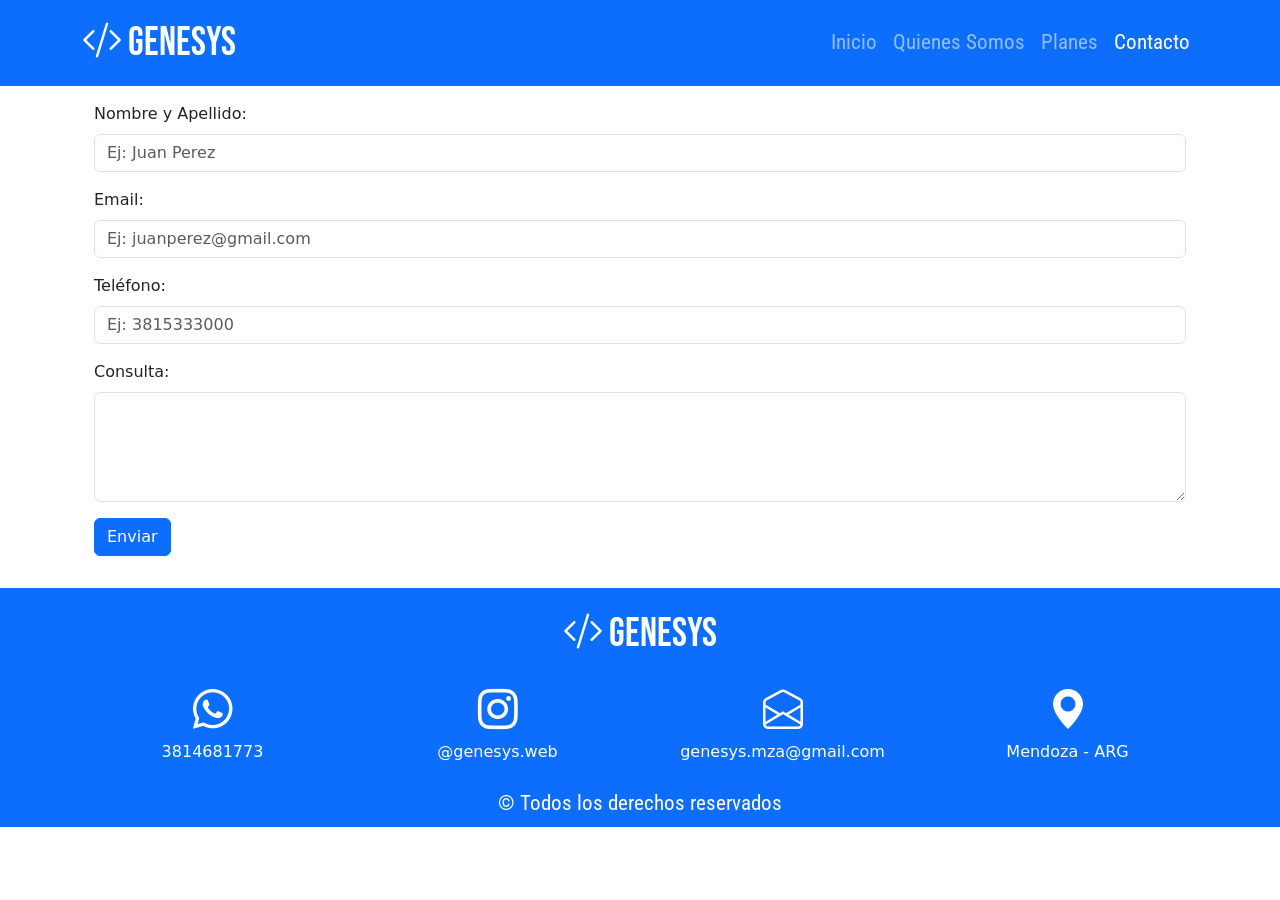
==== pages/contactos.html @ 3c954b08 "se corrige por ultima vez contacto" ====
<!DOCTYPE html>
<html lang="es">
<head>
    <meta charset="UTF-8">
    <meta name="viewport" content="width=device-width, initial-scale=1.0">
    <title>Genesys</title>
    <link href="https://cdn.jsdelivr.net/npm/bootstrap@5.3.5/dist/css/bootstrap.min.css" rel="stylesheet" integrity="sha384-SgOJa3DmI69IUzQ2PVdRZhwQ+dy64/BUtbMJw1MZ8t5HZApcHrRKUc4W0kG879m7" crossorigin="anonymous">
    <link rel="stylesheet" href="../css/style.css">
    <link href="https://cdn.jsdelivr.net/npm/aos@2.3.4/dist/aos.css" rel="stylesheet">
</head>
<body>

    <header>
        <nav class="navbar navbar-expand-lg bg-primary" data-bs-theme="dark" >
            <div class="container">
              <a class="navbar-brand logo" href="../index.html"><i class="bi bi-code-slash"></i> Genesys</a>
              <button class="navbar-toggler" type="button" data-bs-toggle="collapse" data-bs-target="#navbarNav" aria-controls="navbarNav" aria-expanded="false" aria-label="Toggle navigation">
                <span class="navbar-toggler-icon"></span>
              </button>
              <div class="collapse navbar-collapse" id="navbarNav">
                <ul class="navbar-nav ms-auto">
                  <li class="nav-item">
                    <a class="nav-link  roboto" aria-current="page" href="../index.html">Inicio</a>
                  </li>
                  <li class="nav-item">
                    <a class="nav-link   roboto" href="./quienesSomos.html">Quienes Somos</a>
                  </li>
                  <li class="nav-item">
                    <a class="nav-link roboto" href="./planes.html">Planes</a>
                  </li>
                  <li class="nav-item">
                    <a class="nav-link active roboto" href="./contactos.html">Contacto</a>
                  </li>
                </ul>
              </div>
            </div>
          </nav>
    </header>

   <main>
        <section>
            <div class="container">
                <div class="container my-3">
            
                  <form action="https://formsubmit.co/genesys.mza@gmail.com" method="POST">
                    <div class="mb-3 w-100">
                      <label for="nombre" class="form-label">Nombre y Apellido:</label>
                      <input type="text" placeholder="Ej: Juan Perez" class="form-control" id="nombre" name="nombre" required>
                    </div>
                  
                    <div class="mb-3">
                      <label for="correo" class="form-label">Email:</label>
                      <input type="email" placeholder="Ej: juanperez@gmail.com" class="form-control" id="correo" name="correo" required>
                    </div>
                  
                    <div class="mb-3">
                      <label for="telefono" class="form-label">Teléfono:</label>
                      <input type="tel" placeholder="Ej: 3815333000" class="form-control" id="telefono" name="telefono" required>
                    </div>
                  
                    <div class="mb-3">
                      <label for="consulta" class="form-label">Consulta:</label>
                      <textarea id="consulta" class="form-control" name="consulta" rows="4" required></textarea>
                    </div>
                  
                    <input type="hidden" name="_captcha" value="false">
                    <input type="hidden" name="_next" value="https://genesys.com.ar/pages/gracias">
                    <button type="submit" class="btn btn-primary mb-3">Enviar</button>
                  </form>
                  
            </div>
            </div>
        </section>
   </main>

   <footer class="bg-primary">
    <div class="container">
        <div class="text-white text-center py-3">
            <a class="navbar-brand logo text-white" href="../index.html"><i class="bi bi-code-slash text-white"></i> Genesys</a>  
        </div>

        <div class="row text-center text-white">
            <article class="col-6 col-md-3 ">
                <a href="https://api.whatsapp.com/send?phone=3814681773&text=¡Hola Genesys👋! Estuve viendo su pagina web y te queria consultar lo siguiente:"><i class="bi bi-whatsapp text-white fs-1"></i></a>
                <p>3814681773</p>
            </article>

            <article class="col-6 col-md-3  ">
                <a href="https://www.instagram.com/genesys.web/"><i class="bi bi-instagram fs-1 text-white"></i></a>
                <p>@genesys.web</p>
            </article>

            <article class="col-6 col-md-3  ">
                <a href="mailto:genesys.mza@gmail.com"><i class="bi bi-envelope-open fs-1 text-white"></i></a>
                <p>genesys.mza@gmail.com</p>
            </article>

            <article class="col-6 col-md-3  ">
                <a href="https://www.google.com/maps/place/Mendoza,+Capital,+Mendoza/@-32.8833352,-68.8585191,14z/data=!3m1!4b1!4m6!3m5!1s0x967e093ec45179bf:0x205a78f6d20efa3a!8m2!3d-32.8894587!4d-68.8458386!16zL20vMDJtdHd0?entry=ttu&g_ep=EgoyMDI1MDQxNC4xIKXMDSoJLDEwMjExNDU1SAFQAw%3D%3D"><i class="bi bi-geo-alt-fill fs-1 text-white"></i></a>
                <p>Mendoza - ARG</p>
            </article>
        </div>

        <div class="text-center text-white roboto py-2">
            &copy; Todos los derechos reservados
        </div>

    </div>
</footer>

    <script src="https://cdn.jsdelivr.net/npm/bootstrap@5.3.5/dist/js/bootstrap.bundle.min.js" integrity="sha384-k6d4wzSIapyDyv1kpU366/PK5hCdSbCRGRCMv+eplOQJWyd1fbcAu9OCUj5zNLiq" crossorigin="anonymous"></script>
    <script src="https://cdn.jsdelivr.net/npm/aos@2.3.4/dist/aos.js"></script>
    <script>
            AOS.init();
    </script>
</body>
</html>
---- css/style.css ----
@import url("https://cdn.jsdelivr.net/npm/bootstrap-icons@1.11.3/font/bootstrap-icons.min.css");

@font-face{
    font-family: "BebasNeue-Regular";
    src: url(../fonts/BebasNeue-Regular.ttf);
}

@font-face {
    font-family: "Roboto";
    src: url(../fonts/RobotoCondensed-VariableFont_wght.ttf);;
}

@font-face {
    font-family: "SpecialGothic";
    src: url(../fonts/SpecialGothicCondensedOne-Regular.ttf)
}


.logo{
    font-family: "BebasNeue-Regular";
    font-size: 2.5rem; 
}

.sub{
    font-family: "SpecialGothic";
    
}

.text-card{
    font-family: "SpecialGothic";
    font-size: 1.7rem;
}

.proyecto{
    font-family: "Roboto", sans-serif;
    font-size: 5rem;
}

.pages{
    font-family: "Roboto", sans-serif;
    font-size: 2.5rem;
}

.roboto{
    font-family: "Roboto", sans-serif;
    font-size: 1.3rem;
}



#banner {
    background-image: url(../img/banner.jpg);
    background-size: cover;
    background-position: center;
    height: 90vh;
}

.centrado{
    
    display: flex;
    flex-direction: column;
    justify-content: center;
    margin: auto;
    height: 90vh;
}

.centrado2{
    display: flex;
    flex-direction: column;
    justify-content: center;
    margin: auto;
    height: 70vh;
}

.text-orange{
    color:#FFB02E
}

.bg-orange{
    background-color: #FFB02E;
}
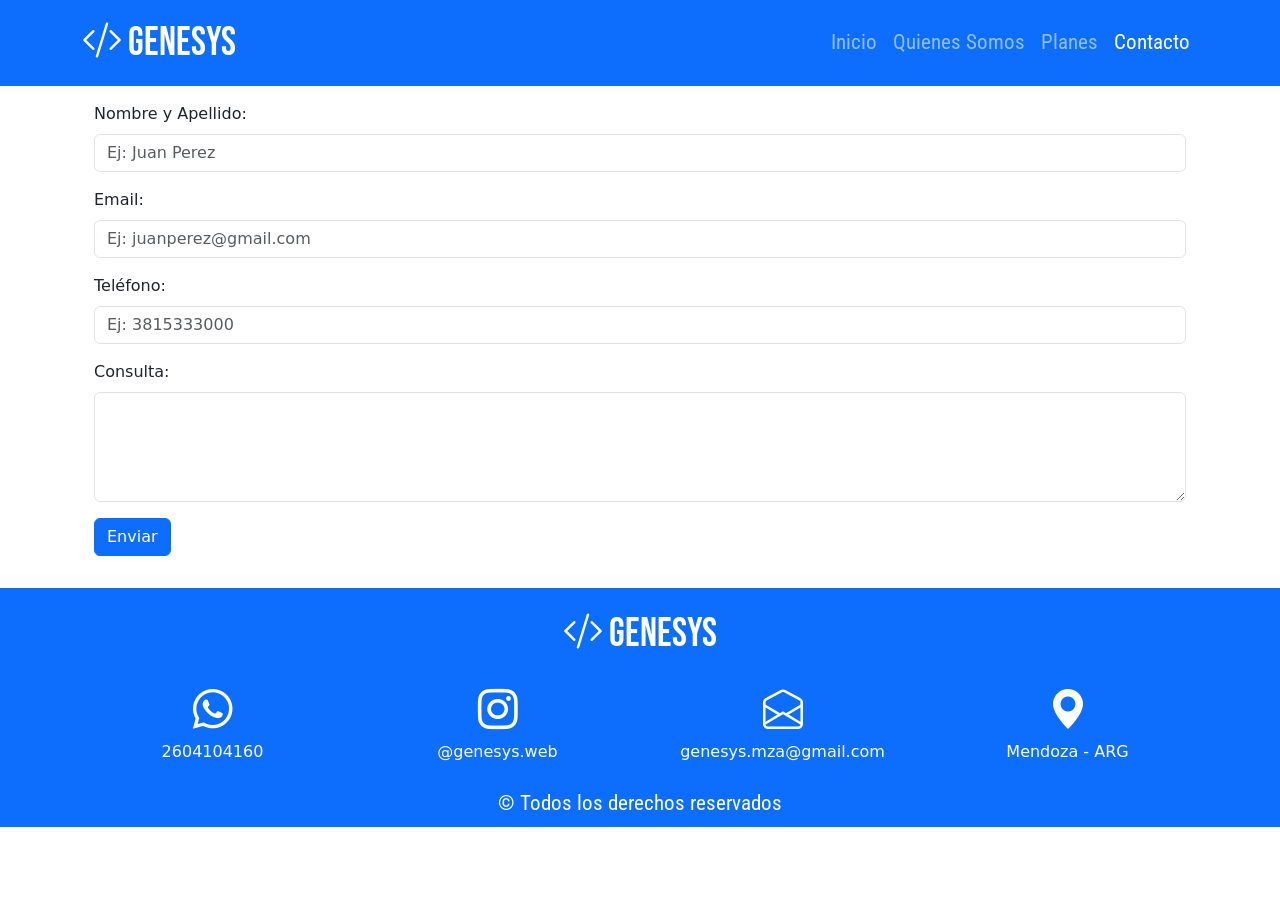
==== commit 3c988abf: "se corrige nuevamente el numero de telefono" ====
--- a/pages/contactos.html
+++ b/pages/contactos.html
@@ -81,8 +81,8 @@
 
         <div class="row text-center text-white">
             <article class="col-6 col-md-3 ">
-                <a href="https://api.whatsapp.com/send?phone=3814681773&text=¡Hola Genesys👋! Estuve viendo su pagina web y te queria consultar lo siguiente:"><i class="bi bi-whatsapp text-white fs-1"></i></a>
-                <p>3814681773</p>
+                <a href="https://api.whatsapp.com/send?phone=2604104160&text=¡Hola Genesys👋! Estuve viendo su pagina web y te queria consultar lo siguiente:"><i class="bi bi-whatsapp text-white fs-1"></i></a>
+                <p>2604104160</p>
             </article>
 
             <article class="col-6 col-md-3  ">
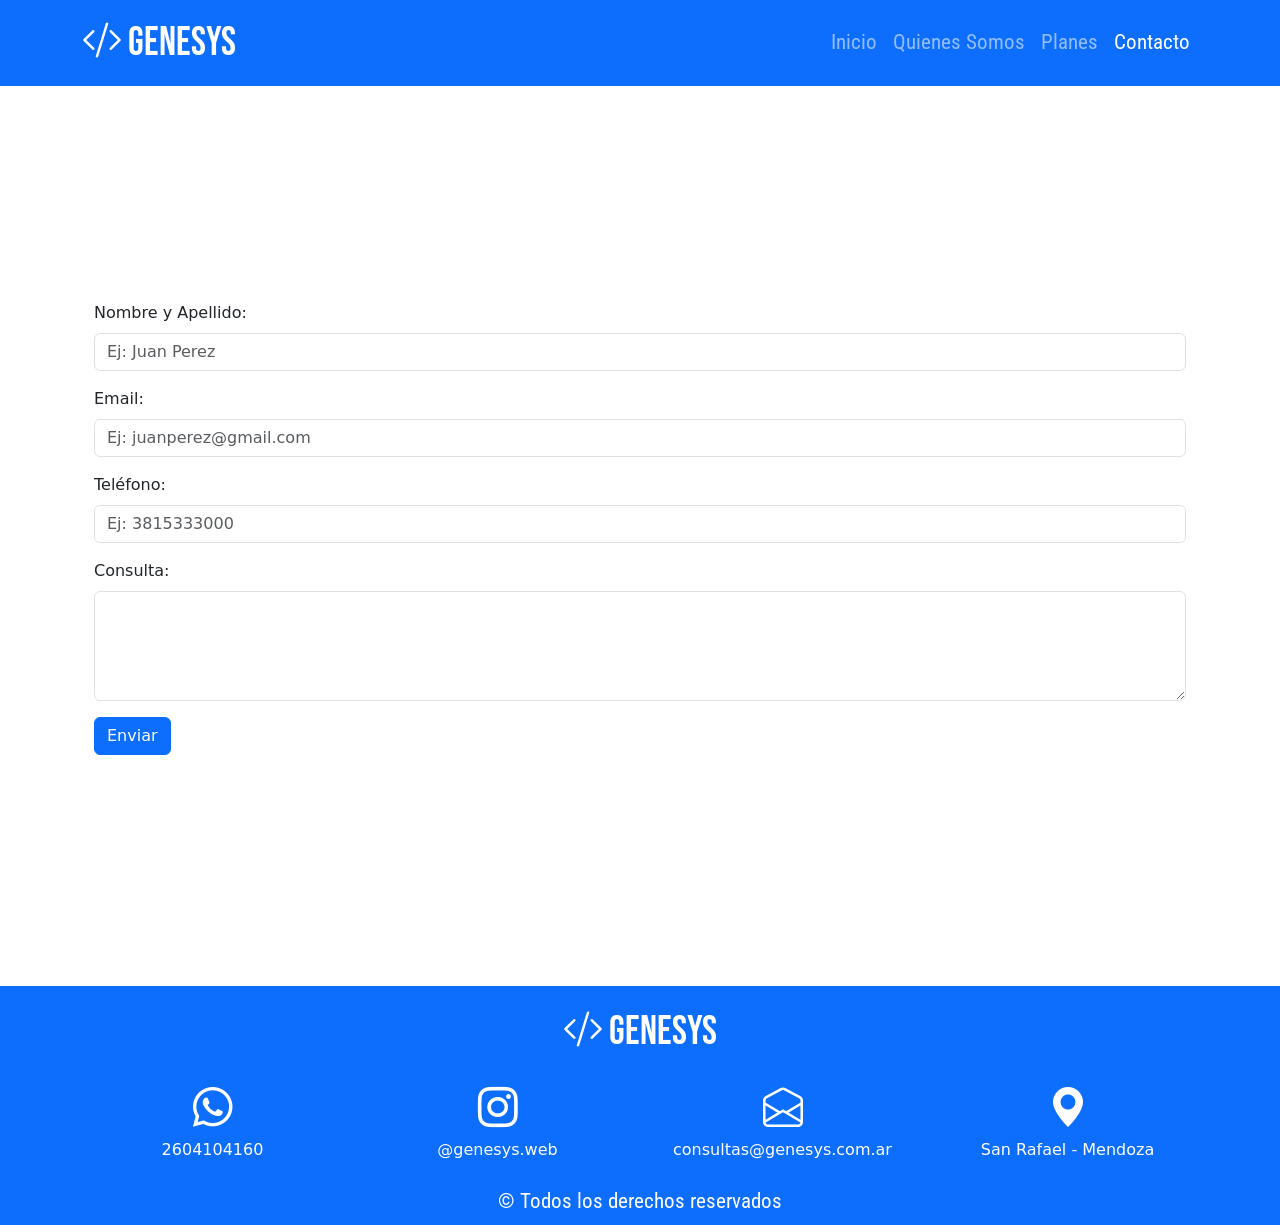
==== commit 541831ba: "se corrijen datos de correo y direccion" ====
--- a/pages/contactos.html
+++ b/pages/contactos.html
@@ -1,9 +1,24 @@
 <!DOCTYPE html>
 <html lang="es">
 <head>
-    <meta charset="UTF-8">
-    <meta name="viewport" content="width=device-width, initial-scale=1.0">
-    <title>Genesys</title>
+  <meta charset="UTF-8">
+  <meta name="viewport" content="width=device-width, initial-scale=1.0">
+  <title>Genesys</title>
+  <meta name="description" content="Genesys: potenciamos tus ventas creando sitios web, tiendas online y soluciones digitales para pymes, emprendimientos y negocios.">
+  <meta name="keywords" content="sitios web, tiendas online, landing page, diseño web, desarrollo web, mendoza, genesys">
+  <meta name="author" content="Genesys">
+  <meta name="robots" content="index, follow">
+
+  
+  <script async src="https://www.googletagmanager.com/gtag/js?id=G-LS818090BV"></script>
+  <script>
+  window.dataLayer = window.dataLayer || [];
+  function gtag(){dataLayer.push(arguments);}
+  gtag('js', new Date());
+
+  gtag('config', 'G-LS818090BV');
+  </script>
+  <link rel="icon" href="../img/_Genesys.png" type="image/png">
     <link href="https://cdn.jsdelivr.net/npm/bootstrap@5.3.5/dist/css/bootstrap.min.css" rel="stylesheet" integrity="sha384-SgOJa3DmI69IUzQ2PVdRZhwQ+dy64/BUtbMJw1MZ8t5HZApcHrRKUc4W0kG879m7" crossorigin="anonymous">
     <link rel="stylesheet" href="../css/style.css">
     <link href="https://cdn.jsdelivr.net/npm/aos@2.3.4/dist/aos.css" rel="stylesheet">
@@ -38,11 +53,11 @@
     </header>
 
    <main>
-        <section>
+        <section id="contactos" class="d-flex align-items-center">
             <div class="container">
                 <div class="container my-3">
             
-                  <form action="https://formsubmit.co/genesys.mza@gmail.com" method="POST">
+                  <form action="https://formsubmit.co/consultas@genesys.com.ar" method="POST">
                     <div class="mb-3 w-100">
                       <label for="nombre" class="form-label">Nombre y Apellido:</label>
                       <input type="text" placeholder="Ej: Juan Perez" class="form-control" id="nombre" name="nombre" required>
@@ -91,13 +106,13 @@
             </article>
 
             <article class="col-6 col-md-3  ">
-                <a href="mailto:genesys.mza@gmail.com"><i class="bi bi-envelope-open fs-1 text-white"></i></a>
-                <p>genesys.mza@gmail.com</p>
+                <a href="mailto:consultas@genesys.com.ar"><i class="bi bi-envelope-open fs-1 text-white"></i></a>
+                <p>consultas@genesys.com.ar</p>
             </article>
 
             <article class="col-6 col-md-3  ">
-                <a href="https://www.google.com/maps/place/Mendoza,+Capital,+Mendoza/@-32.8833352,-68.8585191,14z/data=!3m1!4b1!4m6!3m5!1s0x967e093ec45179bf:0x205a78f6d20efa3a!8m2!3d-32.8894587!4d-68.8458386!16zL20vMDJtdHd0?entry=ttu&g_ep=EgoyMDI1MDQxNC4xIKXMDSoJLDEwMjExNDU1SAFQAw%3D%3D"><i class="bi bi-geo-alt-fill fs-1 text-white"></i></a>
-                <p>Mendoza - ARG</p>
+                <a href="https://www.google.com/maps/place/San+Rafael,+Mendoza/@-34.6274931,-68.3252097,13z/data=!3m1!4b1!4m6!3m5!1s0x967907fdb13d06a7:0xe0fb2796d473309d!8m2!3d-34.6128922!4d-68.3390622!16zL20vMGQ4cXp5?entry=ttu&g_ep=EgoyMDI2MDIxMS4wIKXMDSoASAFQAw%3D%3D"><i class="bi bi-geo-alt-fill fs-1 text-white"></i></a>
+                <p>San Rafael - Mendoza</p>
             </article>
         </div>
 
--- a/css/style.css
+++ b/css/style.css
@@ -15,6 +15,9 @@
     src: url(../fonts/SpecialGothicCondensedOne-Regular.ttf)
 }
 
+#contactos{
+    min-height: 100vh;
+}
 
 .logo{
     font-family: "BebasNeue-Regular";
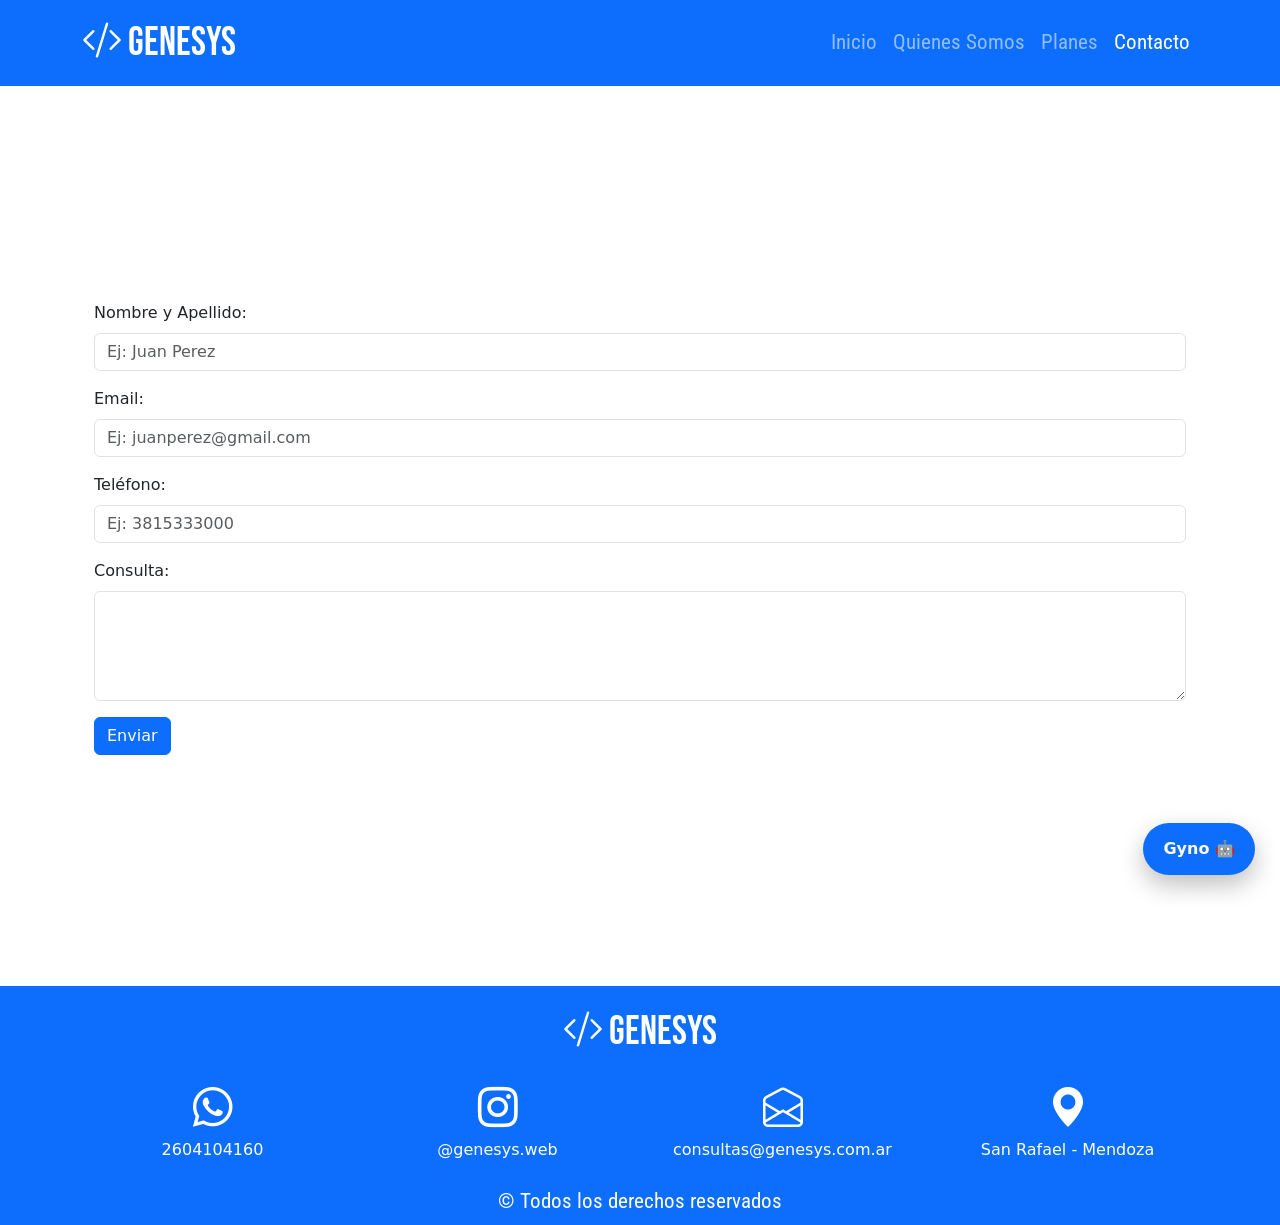
==== commit c366b211: "subir" ====
--- a/pages/contactos.html
+++ b/pages/contactos.html
@@ -128,5 +128,6 @@
     <script>
             AOS.init();
     </script>
+    <script src="/js/gyno-chat.js"></script>
 </body>
 </html>
--- a/css/style.css
+++ b/css/style.css
@@ -81,4 +81,115 @@
 
 .bg-orange{
     background-color: #FFB02E;
+}
+
+/* CHAT GENESYS */
+
+#genesys-chat-toggle{
+position:fixed;
+bottom:25px;
+right:25px;
+background:#0d6efd;
+color:white;
+border:none;
+border-radius:50px;
+padding:14px 20px;
+font-weight:bold;
+box-shadow:0 10px 25px rgba(0,0,0,0.25);
+cursor:pointer;
+z-index:9999;
+}
+
+#genesys-chat{
+position:fixed;
+bottom:90px;
+right:25px;
+width:340px;
+background:white;
+border-radius:12px;
+box-shadow:0 15px 40px rgba(0,0,0,0.35);
+overflow:hidden;
+display:none;
+z-index:9999;
+font-family:Roboto, sans-serif;
+}
+
+#genesys-header{
+background:#0d6efd;
+color:white;
+padding:12px;
+font-weight:bold;
+}
+
+#genesys-messages{
+height:300px;
+overflow-y:auto;
+padding:12px;
+font-size:14px;
+}
+
+.genesys-user{
+display:flex;
+justify-content:flex-end;
+margin:8px 0;
+}
+
+.genesys-user div{
+background:#0d6efd;
+color:white;
+padding:10px 14px;
+border-radius:18px 18px 4px 18px;
+max-width:75%;
+font-size:14px;
+}
+
+.genesys-bot{
+display:flex;
+justify-content:flex-start;
+margin:8px 0;
+}
+
+.genesys-bot div{
+background:#f1f1f1;
+color:#222;
+padding:10px 14px;
+border-radius:18px 18px 18px 4px;
+max-width:75%;
+font-size:14px;
+}
+
+#genesys-input{
+display:flex;
+border-top:1px solid #eee;
+}
+
+#genesys-input input{
+flex:1;
+border:none;
+padding:10px;
+outline:none;
+}
+
+#genesys-input button{
+background:#0d6efd;
+border:none;
+color:white;
+padding:10px 15px;
+cursor:pointer;
+}
+
+.genesys-wa-btn{
+display:inline-block;
+margin-top:8px;
+background:#25D366;
+color:white;
+padding:8px 14px;
+border-radius:8px;
+text-decoration:none;
+font-size:14px;
+font-weight:500;
+}
+
+.genesys-wa-btn:hover{
+background:#1ebe5d;
 }
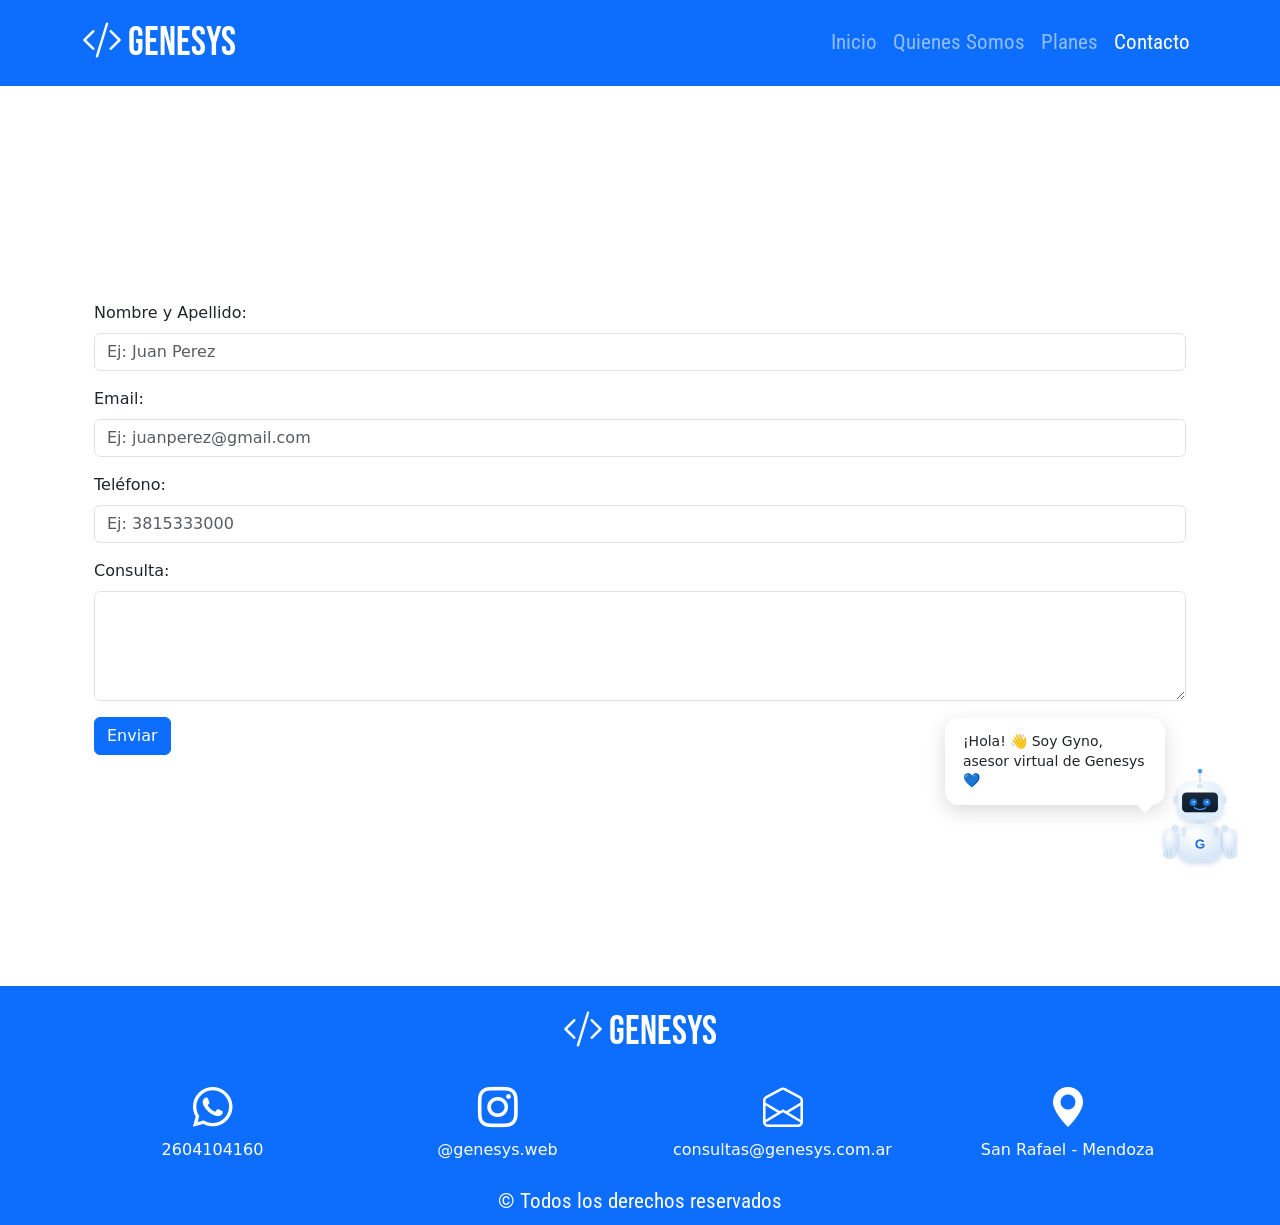
==== commit dbf719dd: "subir" ====
--- a/pages/contactos.html
+++ b/pages/contactos.html
@@ -88,7 +88,7 @@
         </section>
    </main>
 
-   <footer class="bg-primary">
+   <footer id="footer" class="bg-primary">
     <div class="container">
         <div class="text-white text-center py-3">
             <a class="navbar-brand logo text-white" href="../index.html"><i class="bi bi-code-slash text-white"></i> Genesys</a>  
--- a/css/style.css
+++ b/css/style.css
@@ -192,4 +192,91 @@
 
 .genesys-wa-btn:hover{
 background:#1ebe5d;
+}
+
+
+
+#gyno-floating:hover{
+transform: scale(1.1);
+}
+
+@keyframes gynoFloat {
+0%{
+transform: translateY(0px);
+}
+
+50%{
+transform: translateY(-12px);
+}
+
+100%{
+transform: translateY(0px);
+}
+}
+
+#gyno-container{
+position:fixed;
+bottom:25px;
+right:25px;
+z-index:9999;
+}
+
+/* ROBOT */
+
+#gyno-floating{
+width:110px;
+cursor:pointer;
+animation:gynoFloat 3s ease-in-out infinite;
+}
+
+/* BURBUJA */
+
+#gyno-bubble{
+position:absolute;
+bottom:70px;
+right:90px;
+
+background:white;
+padding:14px 18px;
+border-radius:14px;
+
+box-shadow:0 6px 20px rgba(0,0,0,0.15);
+
+font-size:14px;
+line-height:1.4;
+
+min-width:220px;
+max-width:260px;
+}
+
+/* TRIANGULO */
+
+#gyno-bubble::after{
+content:"";
+position:absolute;
+
+bottom:-8px;
+right:10px;   /* mueve el triangulo hacia la esquina derecha */
+
+width:0;
+height:0;
+
+border-left:10px solid transparent;
+border-right:10px solid transparent;
+border-top:10px solid white;
+}
+
+/* FLOTACION */
+
+@keyframes gynoFloat{
+0%{transform:translateY(0px);}
+50%{transform:translateY(-12px);}
+100%{transform:translateY(0px);}
+}
+@media (max-width: 768px) {
+
+#gyno-bubble{
+display:none;
+}
+
 }
